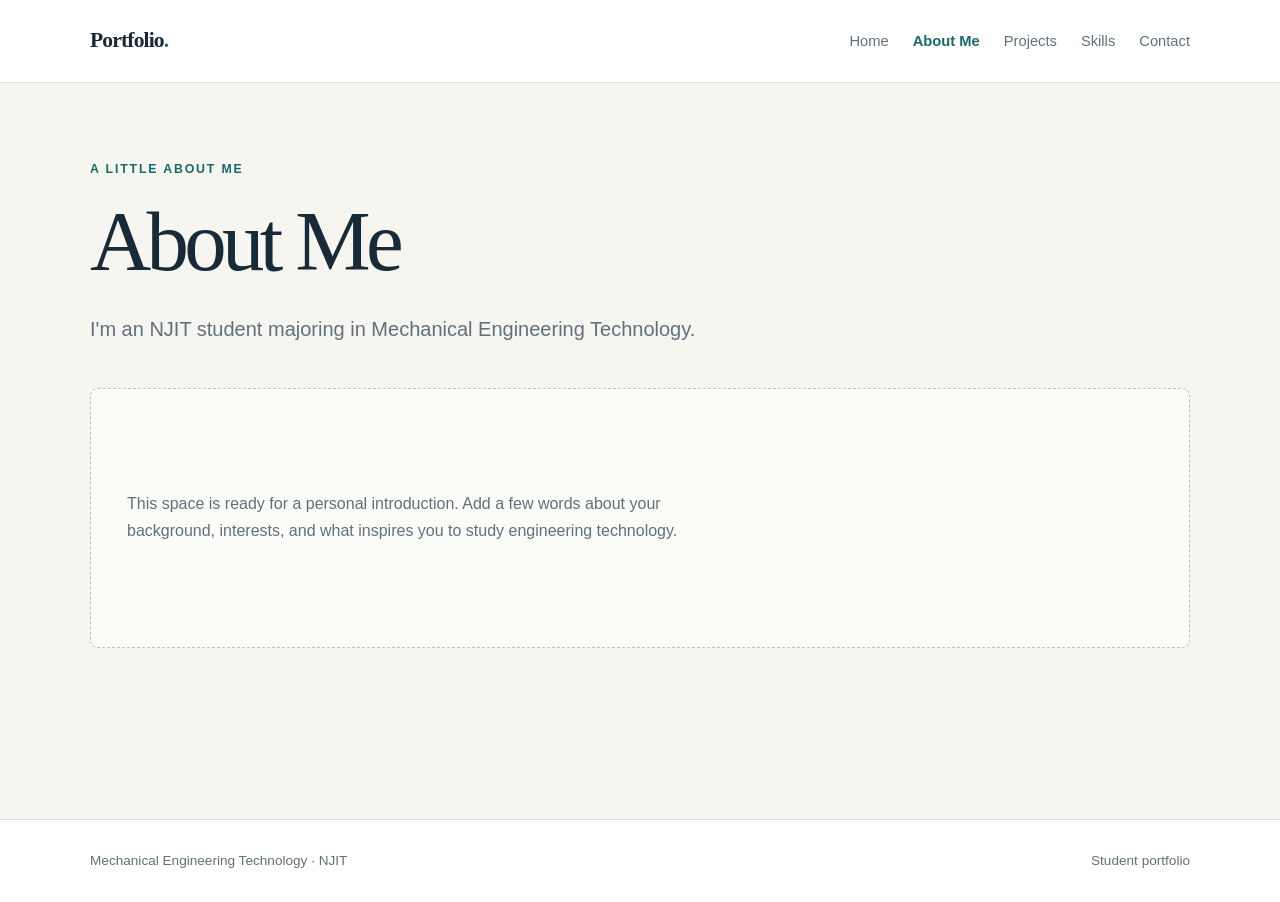
==== about.html @ 42195608 "Create responsive engineering portfolio pages Co-authored-by: Copilot <223556219+Copilot@users.norep" ====
<!doctype html>
<html lang="en">
  <head>
    <meta charset="utf-8">
    <meta name="viewport" content="width=device-width, initial-scale=1">
    <meta name="theme-color" content="#f6f5f0">
    <meta name="description" content="About the NJIT Mechanical Engineering Technology student behind this portfolio.">
    <title>About Me | Mechanical Engineering Technology Portfolio</title>
    <link rel="stylesheet" href="styles.css">
  </head>
  <body>
    <header class="site-header">
      <div class="header-inner">
        <a class="wordmark" href="index.html">Portfolio<span>.</span></a>
        <nav class="site-nav" aria-label="Main navigation">
          <a href="index.html">Home</a>
          <a href="about.html" aria-current="page">About Me</a>
          <a href="projects.html">Projects</a>
          <a href="skills.html">Skills</a>
          <a href="contact.html">Contact</a>
        </nav>
      </div>
    </header>
    <main class="page-content">
      <header class="page-heading">
        <p class="eyebrow">A little about me</p>
        <h1>About Me</h1>
        <p class="lead">I'm an NJIT student majoring in Mechanical Engineering Technology.</p>
      </header>
      <section class="empty-note" aria-label="About me content placeholder">
        <p>This space is ready for a personal introduction. Add a few words about your background, interests, and what inspires you to study engineering technology.</p>
      </section>
    </main>
    <footer class="site-footer">
      <div class="footer-inner">
        <p>Mechanical Engineering Technology · NJIT</p>
        <p>Student portfolio</p>
      </div>
    </footer>
  </body>
</html>
---- styles.css ----
:root {
  color-scheme: light;
  --ink: #182a37;
  --muted: #61717b;
  --paper: #f6f5f0;
  --surface: #ffffff;
  --line: #dce3e0;
  --teal: #176b67;
  --teal-dark: #105552;
  --coral: #e58a68;
  --serif: Georgia, "Times New Roman", serif;
  --sans: "Segoe UI", Arial, sans-serif;
}

* {
  box-sizing: border-box;
}

body {
  min-width: 320px;
  margin: 0;
  background: var(--paper);
  color: var(--ink);
  font-family: var(--sans);
  font-size: 16px;
  line-height: 1.65;
}

a {
  color: inherit;
}

a:focus-visible {
  outline: 3px solid var(--coral);
  outline-offset: 4px;
}

.site-header,
.site-footer {
  background: var(--surface);
}

.site-header {
  border-bottom: 1px solid var(--line);
}

.header-inner,
.footer-inner,
.page-content {
  width: min(1100px, calc(100% - 48px));
  margin-inline: auto;
}

.header-inner {
  display: flex;
  min-height: 82px;
  align-items: center;
  justify-content: space-between;
  gap: 28px;
}

.wordmark {
  color: var(--ink);
  font-family: var(--serif);
  font-size: 1.35rem;
  font-weight: 700;
  letter-spacing: -0.04em;
  text-decoration: none;
  white-space: nowrap;
}

.wordmark span {
  color: var(--teal);
}

.site-nav {
  display: flex;
  flex-wrap: wrap;
  gap: 8px 24px;
}

.site-nav a {
  color: var(--muted);
  font-size: 0.92rem;
  text-decoration: none;
  transition: color 160ms ease;
}

.site-nav a:hover,
.site-nav a[aria-current="page"] {
  color: var(--teal);
}

.site-nav a[aria-current="page"] {
  font-weight: 700;
}

.page-content {
  min-height: calc(100vh - 164px);
  padding-block: 76px 100px;
}

.eyebrow {
  margin: 0 0 14px;
  color: var(--teal);
  font-size: 0.77rem;
  font-weight: 700;
  letter-spacing: 0.15em;
  text-transform: uppercase;
}

h1,
h2,
h3,
p {
  margin-top: 0;
}

h1,
h2,
h3 {
  color: var(--ink);
  font-family: var(--serif);
  font-weight: 500;
  line-height: 1.15;
}

h1 {
  max-width: 780px;
  margin-bottom: 22px;
  font-size: clamp(2.8rem, 7vw, 5.3rem);
  letter-spacing: -0.055em;
}

h2 {
  margin-bottom: 16px;
  font-size: clamp(2rem, 4vw, 3rem);
  letter-spacing: -0.04em;
}

h3 {
  margin-bottom: 8px;
  font-size: 1.45rem;
}

.lead {
  max-width: 660px;
  color: var(--muted);
  font-size: clamp(1.08rem, 2vw, 1.25rem);
}

.home-hero {
  display: grid;
  min-height: 540px;
  align-content: center;
  padding-block: 36px;
}

.home-hero h1 span {
  color: var(--teal);
}

.home-hero .lead {
  margin-bottom: 30px;
}

.button-link {
  display: inline-flex;
  min-height: 48px;
  align-items: center;
  justify-content: center;
  padding: 10px 20px;
  border: 1px solid var(--teal);
  border-radius: 4px;
  background: var(--teal);
  color: white;
  font-size: 0.93rem;
  font-weight: 700;
  text-decoration: none;
  transition: background 160ms ease, border-color 160ms ease;
}

.button-link:hover {
  border-color: var(--teal-dark);
  background: var(--teal-dark);
}

.home-note {
  max-width: 680px;
  padding-left: 18px;
  border-left: 2px solid var(--coral);
  color: var(--muted);
}

.page-heading {
  margin-bottom: 42px;
}

.page-heading .lead {
  margin-bottom: 0;
}

.empty-note {
  display: grid;
  min-height: 260px;
  align-content: center;
  padding: 36px;
  border: 1px dashed #b8c7c2;
  border-radius: 8px;
  background: rgb(255 255 255 / 55%);
}

.empty-note p {
  max-width: 560px;
  margin-bottom: 0;
  color: var(--muted);
}

.project-grid {
  display: grid;
  grid-template-columns: repeat(3, minmax(0, 1fr));
  gap: 22px;
}

.project-card {
  overflow: hidden;
  border: 1px solid var(--line);
  border-radius: 8px;
  background: var(--surface);
}

.project-card img {
  display: block;
  width: 100%;
  aspect-ratio: 3 / 2;
  object-fit: cover;
  background: #e4ece8;
}

.project-copy {
  padding: 22px;
}

.project-copy p {
  margin-bottom: 0;
  color: var(--muted);
}

.project-label {
  margin-bottom: 8px;
  color: var(--teal);
  font-size: 0.72rem;
  font-weight: 700;
  letter-spacing: 0.12em;
  text-transform: uppercase;
}

.skills-list {
  display: grid;
  grid-template-columns: repeat(2, minmax(0, 1fr));
  gap: 14px;
  margin: 0;
  padding: 0;
  list-style: none;
}

.skills-list li {
  display: flex;
  min-height: 84px;
  align-items: center;
  justify-content: space-between;
  gap: 16px;
  padding: 18px 20px;
  border: 1px solid var(--line);
  border-radius: 6px;
  background: var(--surface);
}

.skill-name {
  font-weight: 700;
}

.skill-level {
  flex-shrink: 0;
  color: var(--teal);
  font-size: 0.8rem;
}

.contact-card {
  max-width: 680px;
  padding: 30px;
  border: 1px solid var(--line);
  border-radius: 8px;
  background: var(--surface);
}

.contact-card p:last-child {
  margin-bottom: 0;
}

.contact-placeholder {
  margin-top: 22px;
  padding: 16px 18px;
  border-left: 3px solid var(--coral);
  background: var(--paper);
  color: var(--muted);
}

.site-footer {
  border-top: 1px solid var(--line);
}

.footer-inner {
  display: flex;
  min-height: 82px;
  align-items: center;
  justify-content: space-between;
  gap: 16px;
  color: var(--muted);
  font-size: 0.85rem;
}

.footer-inner p {
  margin: 0;
}

@media (max-width: 760px) {
  .header-inner {
    align-items: flex-start;
    flex-direction: column;
    justify-content: center;
    gap: 10px;
    padding-block: 16px;
  }

  .site-nav {
    gap: 6px 18px;
  }

  .site-nav a {
    font-size: 0.86rem;
  }

  .page-content {
    padding-block: 56px 72px;
  }

  .home-hero {
    min-height: 460px;
  }

  .project-grid {
    grid-template-columns: 1fr;
  }

  .project-card {
    display: grid;
    grid-template-columns: minmax(150px, 0.8fr) 1fr;
    align-items: stretch;
  }

  .project-card img {
    height: 100%;
  }
}

@media (max-width: 520px) {
  .header-inner,
  .footer-inner,
  .page-content {
    width: min(100% - 32px, 1100px);
  }

  .skills-list {
    grid-template-columns: 1fr;
  }

  .project-card {
    display: block;
  }

  .project-card img {
    aspect-ratio: 3 / 2;
  }

  .footer-inner {
    align-items: flex-start;
    flex-direction: column;
    justify-content: center;
    padding-block: 18px;
  }
}

@media (prefers-reduced-motion: reduce) {
  *,
  *::before,
  *::after {
    scroll-behavior: auto !important;
    transition-duration: 0.01ms !important;
  }
}
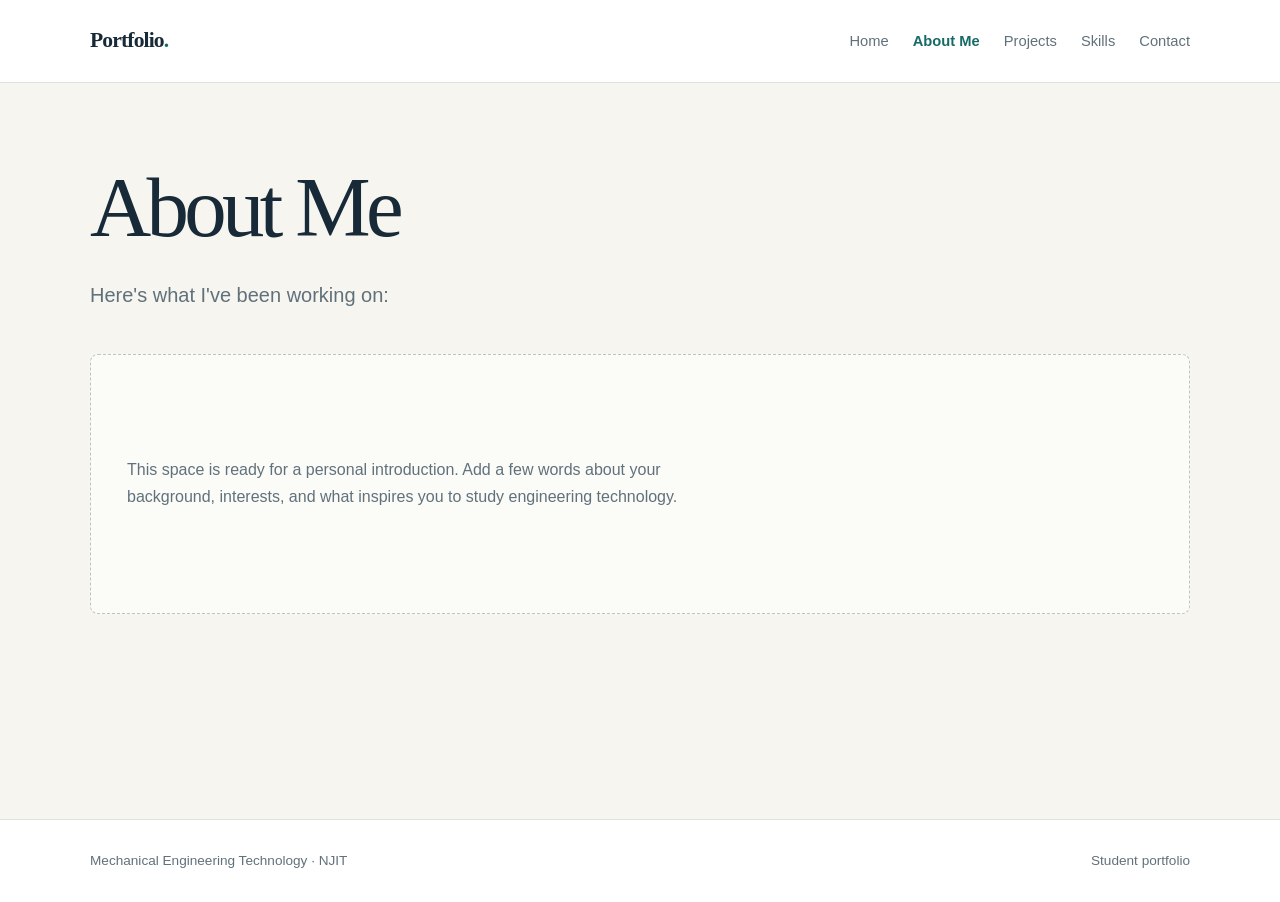
==== commit 0b22e110: "Update portfolio content and add project images" ====
--- a/about.html
+++ b/about.html
@@ -23,9 +23,8 @@
     </header>
     <main class="page-content">
       <header class="page-heading">
-        <p class="eyebrow">A little about me</p>
         <h1>About Me</h1>
-        <p class="lead">I'm an NJIT student majoring in Mechanical Engineering Technology.</p>
+        <p class="lead">Here's what I've been working on:</p>
       </header>
       <section class="empty-note" aria-label="About me content placeholder">
         <p>This space is ready for a personal introduction. Add a few words about your background, interests, and what inspires you to study engineering technology.</p>
--- a/styles.css
+++ b/styles.css
@@ -265,17 +265,59 @@
 }
 
 .skills-list li {
+  align-self: start;
+  border: 1px solid var(--line);
+  border-radius: 6px;
+  background: var(--surface);
+}
+.skill-details summary {
   display: flex;
   min-height: 84px;
   align-items: center;
-  justify-content: space-between;
-  gap: 16px;
+  gap: 12px;
   padding: 18px 20px;
-  border: 1px solid var(--line);
   border-radius: 6px;
-  background: var(--surface);
-}
-
+  cursor: pointer;
+  list-style: none;
+}
+
+.skill-details summary::-webkit-details-marker {
+  display: none;
+}
+
+.skill-details summary::after {
+  width: 8px;
+  height: 8px;
+  flex-shrink: 0;
+  border-right: 2px solid var(--teal);
+  border-bottom: 2px solid var(--teal);
+  content: "";
+  transform: rotate(45deg);
+}
+
+.skill-details[open] summary::after {
+  transform: rotate(225deg);
+}
+
+.skill-details summary:hover {
+  background: var(--paper);
+}
+
+.skill-details summary:focus-visible {
+  outline: 3px solid var(--coral);
+  outline-offset: 4px;
+}
+
+.skill-details .skill-level {
+  margin-left: auto;
+}
+
+.skill-description {
+  margin: 0 20px;
+  padding-block: 16px 20px;
+  border-top: 1px solid var(--line);
+  color: var(--muted);
+}
 .skill-name {
   font-weight: 700;
 }
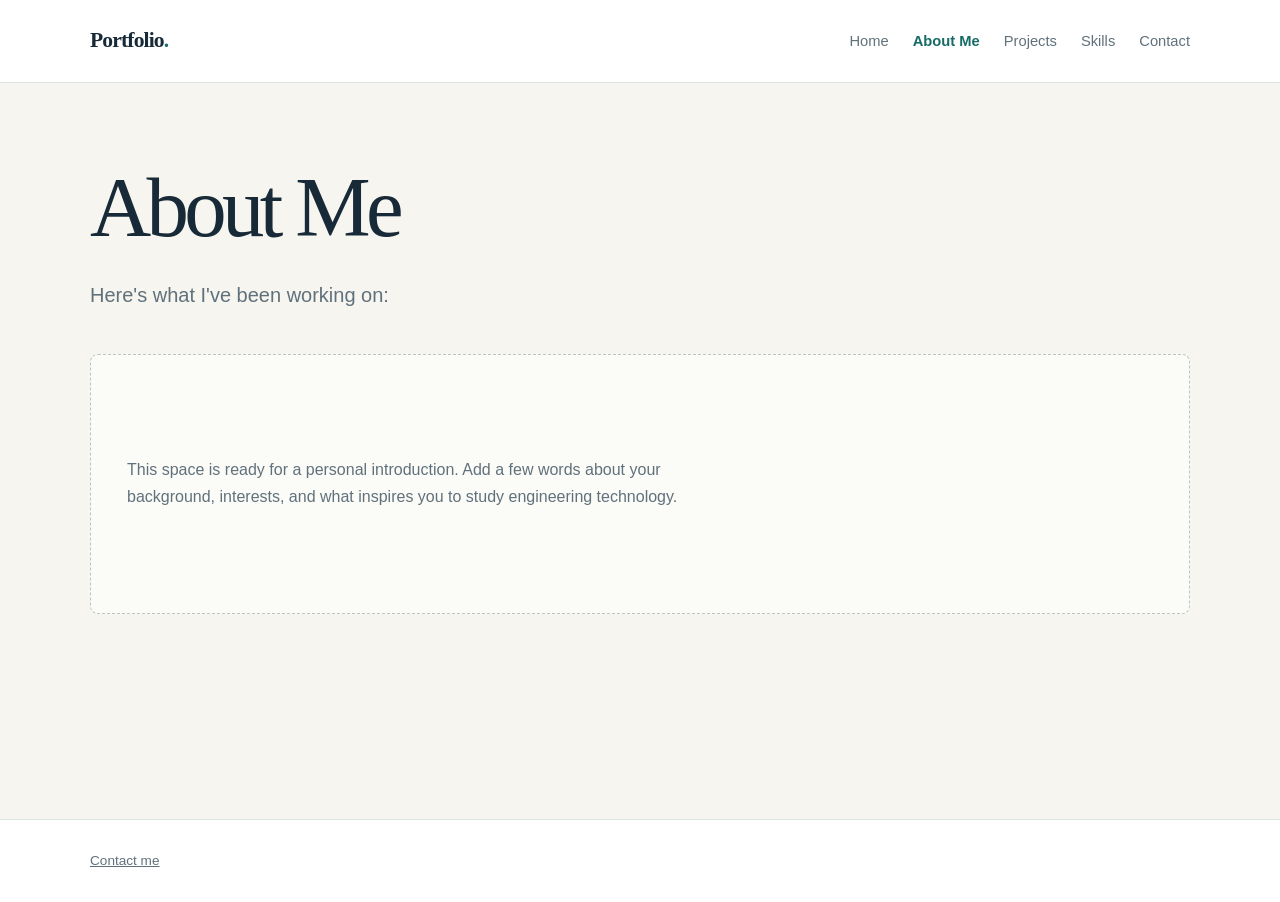
==== commit eef6f673: "Replace page footers with Contact me links" ====
--- a/about.html
+++ b/about.html
@@ -32,8 +32,7 @@
     </main>
     <footer class="site-footer">
       <div class="footer-inner">
-        <p>Mechanical Engineering Technology · NJIT</p>
-        <p>Student portfolio</p>
+        <a href="contact.html">Contact me</a>
       </div>
     </footer>
   </body>
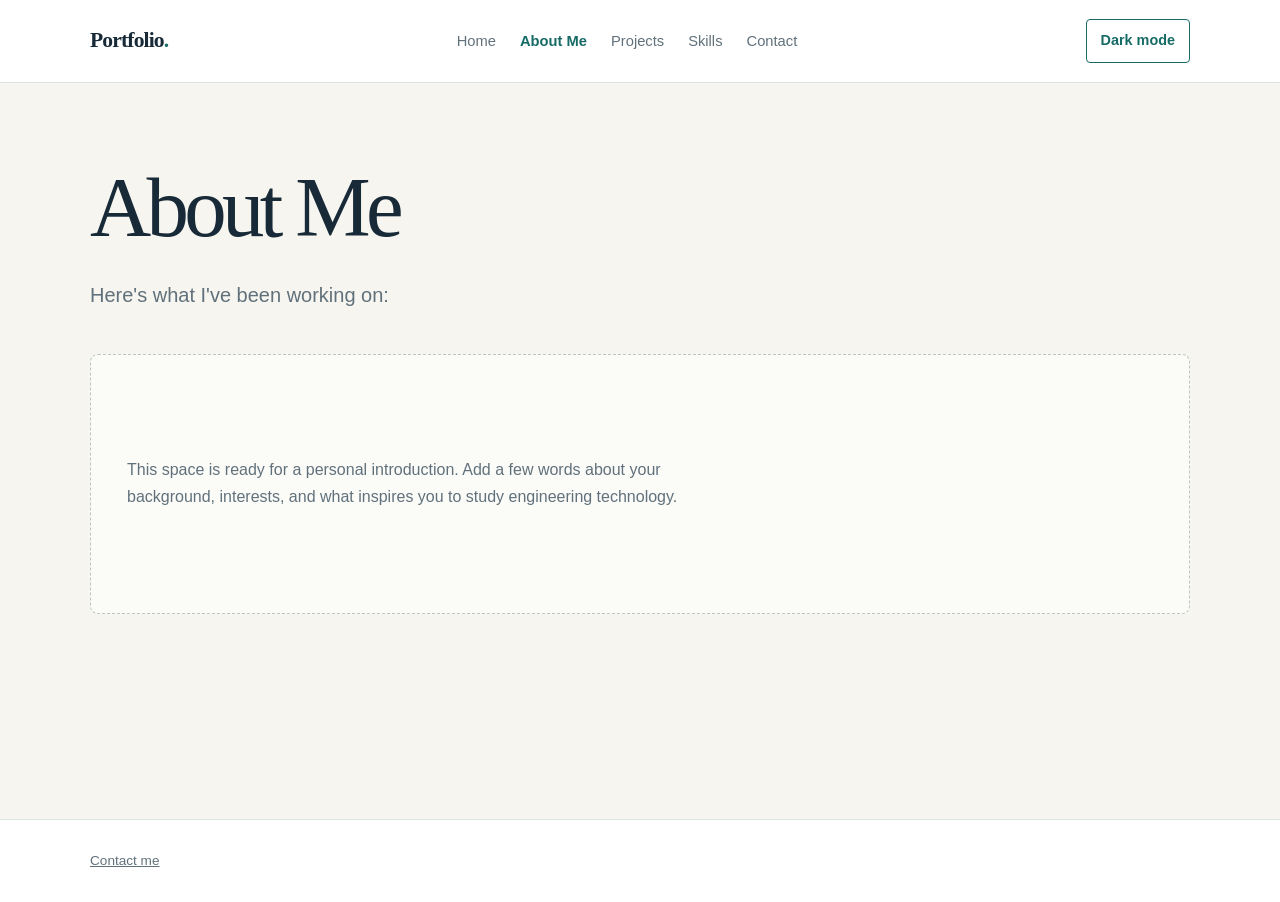
==== commit 916fc00b: "Add persistent dark mode toggle to every page" ====
--- a/about.html
+++ b/about.html
@@ -6,6 +6,7 @@
     <meta name="theme-color" content="#f6f5f0">
     <meta name="description" content="About the NJIT Mechanical Engineering Technology student behind this portfolio.">
     <title>About Me | Mechanical Engineering Technology Portfolio</title>
+    <script src="theme.js"></script>
     <link rel="stylesheet" href="styles.css">
   </head>
   <body>
@@ -19,6 +20,7 @@
           <a href="skills.html">Skills</a>
           <a href="contact.html">Contact</a>
         </nav>
+        <button class="theme-toggle" type="button" aria-pressed="false" hidden>Dark mode</button>
       </div>
     </header>
     <main class="page-content">
--- a/styles.css
+++ b/styles.css
@@ -8,6 +8,10 @@
   --teal: #176b67;
   --teal-dark: #105552;
   --coral: #e58a68;
+  --button-text: #ffffff;
+  --note-surface: rgb(255 255 255 / 55%);
+  --note-border: #b8c7c2;
+  --image-surface: #e4ece8;
   --serif: Georgia, "Times New Roman", serif;
   --sans: "Segoe UI", Arial, sans-serif;
 }
@@ -173,7 +177,7 @@
   border: 1px solid var(--teal);
   border-radius: 4px;
   background: var(--teal);
-  color: white;
+  color: var(--button-text);
   font-size: 0.93rem;
   font-weight: 700;
   text-decoration: none;
@@ -205,9 +209,9 @@
   min-height: 260px;
   align-content: center;
   padding: 36px;
-  border: 1px dashed #b8c7c2;
+  border: 1px dashed var(--note-border);
   border-radius: 8px;
-  background: rgb(255 255 255 / 55%);
+  background: var(--note-surface);
 }
 
 .empty-note p {
@@ -234,7 +238,7 @@
   width: 100%;
   aspect-ratio: 3 / 2;
   object-fit: cover;
-  background: #e4ece8;
+  background: var(--image-surface);
 }
 
 .project-copy {
@@ -441,3 +445,48 @@
     transition-duration: 0.01ms !important;
   }
 }
+
+:root[data-theme="dark"] {
+  color-scheme: dark;
+  --ink: #e8eff3;
+  --muted: #b1c1ca;
+  --paper: #111c24;
+  --surface: #1b2b36;
+  --line: #3a505d;
+  --teal: #7dd3c9;
+  --teal-dark: #a2e6dd;
+  --coral: #f2aa8d;
+  --button-text: #111c24;
+  --note-surface: #1b2b36;
+  --note-border: #536c78;
+  --image-surface: #263c48;
+}
+
+.theme-toggle {
+  flex-shrink: 0;
+  min-height: 44px;
+  padding: 8px 14px;
+  border: 1px solid var(--teal);
+  border-radius: 4px;
+  background: var(--surface);
+  color: var(--teal);
+  font: inherit;
+  font-size: 0.9rem;
+  font-weight: 700;
+  cursor: pointer;
+}
+
+.theme-toggle:hover,
+.theme-toggle[aria-pressed="true"] {
+  background: var(--teal);
+  color: var(--button-text);
+}
+
+.theme-toggle:focus-visible {
+  outline: 3px solid var(--coral);
+  outline-offset: 4px;
+}
+
+.header-inner {
+  flex-wrap: wrap;
+}
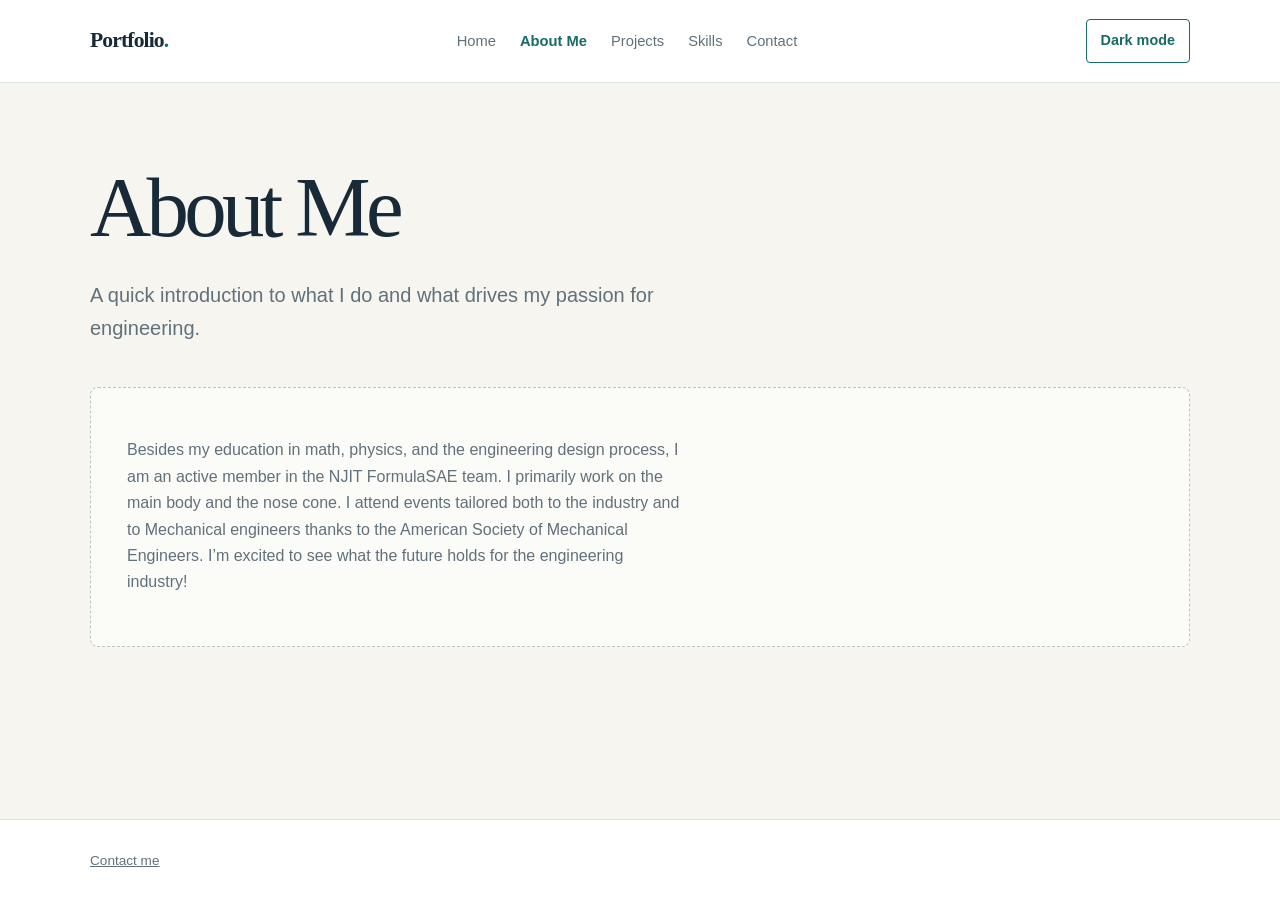
==== commit 5ce80753: "Update portfolio introduction and skill descriptions" ====
--- a/about.html
+++ b/about.html
@@ -26,10 +26,10 @@
     <main class="page-content">
       <header class="page-heading">
         <h1>About Me</h1>
-        <p class="lead">Here's what I've been working on:</p>
+        <p class="lead">A quick introduction to what I do and what drives my passion for engineering.</p>
       </header>
       <section class="empty-note" aria-label="About me content placeholder">
-        <p>This space is ready for a personal introduction. Add a few words about your background, interests, and what inspires you to study engineering technology.</p>
+        <p>Besides my education in math, physics, and the engineering design process, I am an active member in the NJIT FormulaSAE team. I primarily work on the main body and the nose cone. I attend events tailored both to the industry and to Mechanical engineers thanks to the American Society of Mechanical Engineers. I’m excited to see what the future holds for the engineering industry!</p>
       </section>
     </main>
     <footer class="site-footer">
